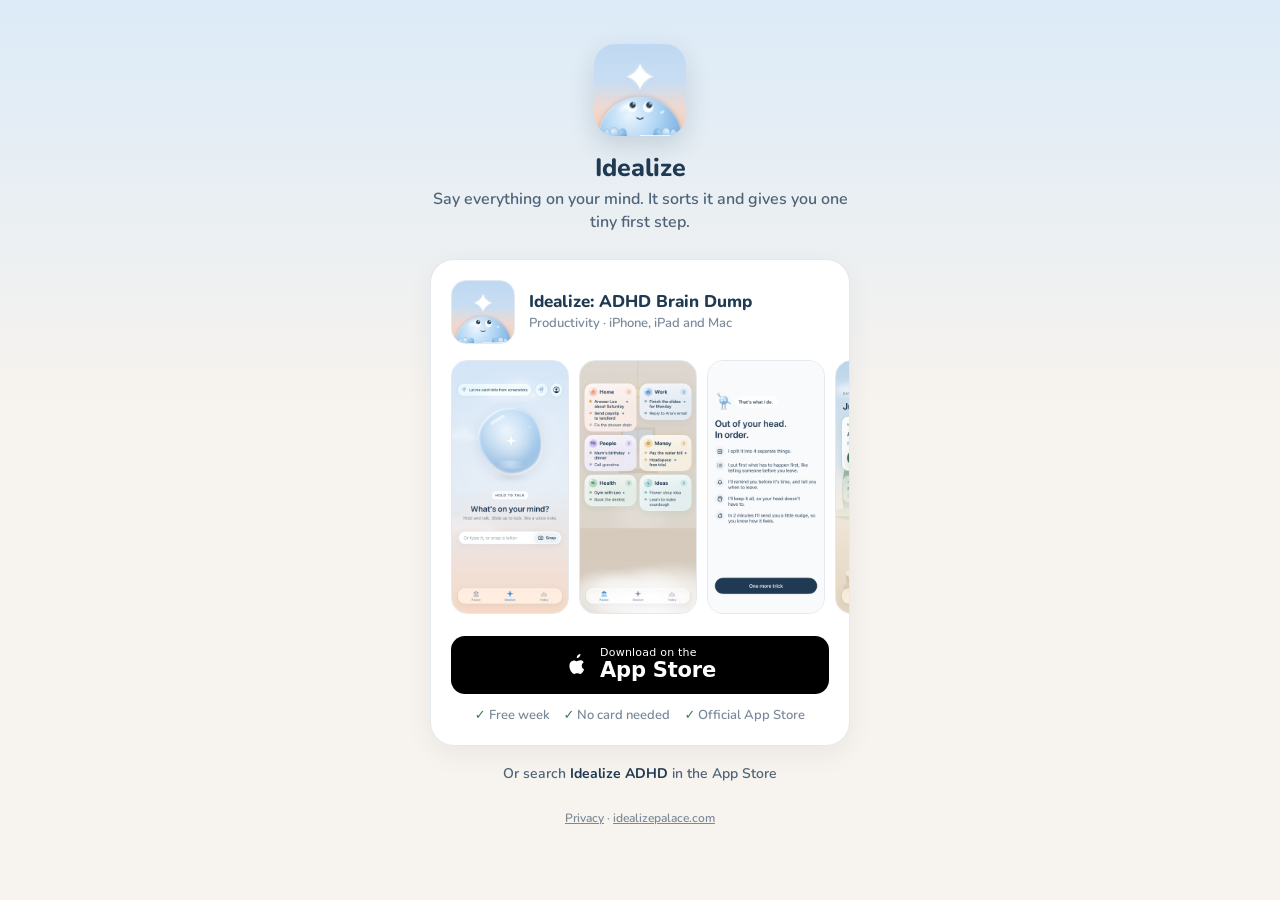
==== app/index.html @ 378fb2b2 "Short bio URLs: /app (Idealize TikTok, ct=tt-idealize-bio) and /miaparker (ct=tt-mia) Co-Authored-By" ====
<!doctype html>
<html lang="en">
<head>
<meta charset="utf-8">
<meta name="viewport" content="width=device-width, initial-scale=1, viewport-fit=cover">
<meta name="color-scheme" content="light only">
<meta http-equiv="Cache-Control" content="no-cache, no-store, must-revalidate">
<meta http-equiv="Pragma" content="no-cache">
<meta http-equiv="Expires" content="0">
<title>Get Idealize</title>
<meta name="description" content="Say everything on your mind. Idealize sorts it and gives you one tiny first step.">
<meta name="robots" content="noindex">
<meta name="theme-color" content="#DCEBF8">
<meta property="og:title" content="Idealize: ADHD Brain Dump">
<meta property="og:image" content="https://idealizepalace.com/assets/img/og.png">
<link rel="icon" type="image/png" sizes="192x192" href="/assets/img/icon-192.png">
<link rel="apple-touch-icon" href="/assets/img/apple-touch-icon.png">
<link rel="preconnect" href="https://fonts.googleapis.com">
<link rel="preconnect" href="https://fonts.gstatic.com" crossorigin>
<link href="https://fonts.googleapis.com/css2?family=Nunito:wght@600;700;800&display=swap" rel="stylesheet">
<style>
  :root { color-scheme: light; --bg1: #DCEBF8; --bg2: #F7F3EE; --card: #FFFFFF; --ink: #1F3A52; --ink-2: #4E6377; --ink-3: #7A8A99; --line: #E3E9EF; }
  * { box-sizing: border-box; }
  html, body { margin: 0; background: var(--bg2); }
  body { min-height: 100svh; background: linear-gradient(180deg, var(--bg1) 0%, var(--bg2) 45%); color: var(--ink); font: 600 17px/1.45 Nunito, ui-rounded, -apple-system, system-ui, sans-serif; display: flex; justify-content: center; padding: 44px 16px calc(36px + env(safe-area-inset-bottom)); }
  main { width: 100%; max-width: 420px; text-align: center; }
  .icon { width: 92px; height: 92px; border-radius: 21px; display: block; margin: 0 auto; box-shadow: 0 10px 26px rgba(31,58,82,.16); }
  h1 { font-size: 25px; font-weight: 800; margin: 14px 0 2px; }
  .sub { color: var(--ink-2); margin: 0 0 24px; font-size: 16px; }

  .card { background: var(--card); border: 1px solid var(--line); border-radius: 24px; padding: 20px; box-shadow: 0 8px 28px rgba(31,58,82,.06); text-align: left; }
  .listing { display: flex; align-items: center; gap: 14px; }
  .listing img { width: 64px; height: 64px; border-radius: 15px; flex: none; border: 1px solid var(--line); }
  .listing b { display: block; font-size: 17px; font-weight: 800; line-height: 1.25; }
  .listing span { display: block; color: var(--ink-3); font-size: 13px; margin-top: 2px; }

  .shots { display: flex; gap: 10px; margin: 16px -20px 0; padding: 0 20px 4px; overflow-x: auto; scrollbar-width: none; }
  .shots::-webkit-scrollbar { display: none; }
  .shots img { width: 118px; height: auto; border-radius: 16px; border: 1px solid var(--line); flex: none; }

  .badge { display: flex; align-items: center; justify-content: center; gap: 10px; margin-top: 18px; min-height: 58px; border-radius: 14px; background: #000; color: #fff; text-decoration: none; }
  .badge svg { width: 26px; height: 26px; fill: #fff; }
  .badge small { display: block; font: 500 11px/1.1 -apple-system, system-ui, sans-serif; letter-spacing: .02em; }
  .badge strong { display: block; font: 600 21px/1.1 -apple-system, system-ui, sans-serif; letter-spacing: -.01em; }
  .facts { display: flex; justify-content: center; flex-wrap: wrap; gap: 6px 14px; margin: 12px 0 0; color: var(--ink-3); font-size: 13px; }
  .facts span::before { content: "✓ "; color: #3F7A5C; }

  .tt { display: none; margin-top: 18px; font-size: 15px; color: var(--ink-2); background: #F3F6F9; border-radius: 16px; padding: 14px 16px; }
  .tt.on { display: block; }
  .tt b { color: var(--ink); }
  .tt ol { margin: 8px 0 0; padding-left: 20px; }
  .tt li { margin: 3px 0; }

  .search { margin-top: 18px; font-size: 14px; color: var(--ink-2); }
  .search b { color: var(--ink); }
  footer { margin-top: 26px; font-size: 12px; color: var(--ink-3); }
  footer a { color: var(--ink-3); }
</style>
</head>
<body>
<main>
  <img class="icon" src="/assets/img/icon-192.png" alt="Idealize app icon">
  <h1>Idealize</h1>
  <p class="sub">Say everything on your mind. It sorts it and gives you one tiny first step.</p>

  <div class="card">
    <div class="listing">
      <img src="/assets/img/icon-192.png" alt="">
      <div><b>Idealize: ADHD Brain Dump</b><span>Productivity · iPhone, iPad and Mac</span></div>
    </div>

    <div class="shots" aria-label="App screenshots">
      <img src="/assets/img/home.jpg" alt="Hold the bubble and talk" loading="lazy">
      <img src="/assets/img/palace-areas.jpg" alt="Everything sorted into Home, Work, People, Money, Health and Ideas" loading="lazy">
      <img src="/assets/img/sorted.jpg" alt="It splits what you said into separate things" loading="lazy">
      <img src="/assets/img/today.jpg" alt="Today shows just one thing first" loading="lazy">
    </div>

    <a class="badge" id="get" href="https://apps.apple.com/app/apple-store/id6819672437?pt=129569890&amp;ct=tt-idealize-bio&amp;mt=8">
      <svg viewBox="0 0 24 24" aria-hidden="true"><path d="M16.37 12.6c.02 2.5 2.2 3.33 2.23 3.34-.02.06-.35 1.19-1.15 2.36-.69 1.01-1.41 2.02-2.55 2.04-1.11.02-1.47-.66-2.75-.66-1.27 0-1.67.64-2.73.68-1.1.04-1.94-1.09-2.64-2.1-1.43-2.07-2.53-5.85-1.06-8.4.73-1.27 2.04-2.07 3.46-2.09 1.08-.02 2.1.73 2.76.73.66 0 1.9-.9 3.2-.77.55.02 2.08.22 3.06 1.66-.08.05-1.83 1.07-1.83 3.2ZM14.27 4.46c.58-.71.98-1.69.87-2.67-.84.03-1.86.56-2.46 1.27-.54.62-1.01 1.62-.88 2.58.94.07 1.89-.48 2.47-1.18Z"/></svg>
      <div><small>Download on the</small><strong>App Store</strong></div>
    </a>
    <div class="facts"><span>Free week</span><span>No card needed</span><span>Official App Store</span></div>

    <div class="tt" id="tt">
      <b>Opening from TikTok?</b> TikTok doesn't let links open the App Store, so:
      <ol>
        <li>Tap <b>···</b> at the top right</li>
        <li>Choose <b>Open in browser</b></li>
        <li>Tap <b>Download on the App Store</b></li>
      </ol>
    </div>
  </div>

  <p class="search">Or search <b>Idealize ADHD</b> in the App Store</p>
  <footer><a href="/privacy/">Privacy</a> · <a href="/">idealizepalace.com</a></footer>
</main>
<script>
  (function () {
    var p = new URLSearchParams(location.search).get("c") || "";
    if (/^[a-z0-9-]{2,40}$/.test(p)) {
      document.getElementById("get").href = "https://apps.apple.com/app/apple-store/id6819672437?pt=129569890&ct=" + p + "&mt=8";
    }
    if (/musical_ly|BytedanceWebview|TikTok|Bytedance/i.test(navigator.userAgent || "")) {
      document.getElementById("tt").classList.add("on");
    }
  })();
</script>
</body>
</html>
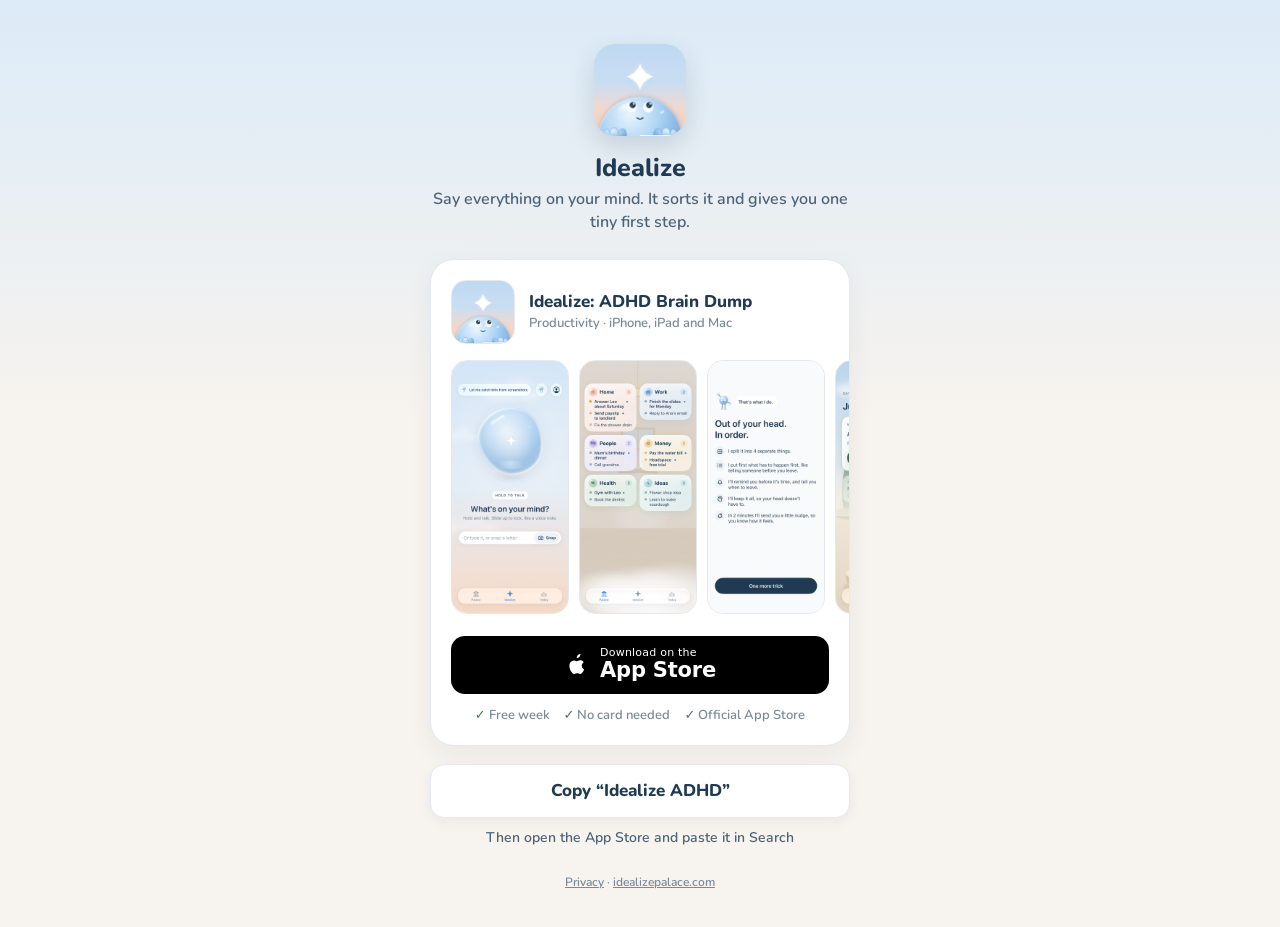
==== commit 92ef8d4b: "Link pages: copy 'Idealize ADHD' button + anonymous page/tap counts (PostHog EU); privacy note Co-Au" ====
--- a/app/index.html
+++ b/app/index.html
@@ -55,6 +55,10 @@
   .search b { color: var(--ink); }
   footer { margin-top: 26px; font-size: 12px; color: var(--ink-3); }
   footer a { color: var(--ink-3); }
+  .copy { display: block; width: 100%; margin-top: 18px; min-height: 54px; border-radius: 14px; border: 1.5px solid var(--line); background: #fff; color: var(--ink); font: 800 17px/1.2 Nunito, ui-rounded, -apple-system, system-ui, sans-serif; cursor: pointer; box-shadow: 0 4px 14px rgba(31,36,48,.05); }
+  .copy.done { border-color: #3F7A5C; color: #3F7A5C; }
+  .search { margin-top: 10px; }
+  .tt .or { margin: 8px 0 0; }
 </style>
 </head>
 <body>
@@ -89,10 +93,12 @@
         <li>Choose <b>Open in browser</b></li>
         <li>Tap <b>Download on the App Store</b></li>
       </ol>
+      <p class="or">Or tap <b>Copy</b> below and paste it in the App Store.</p>
     </div>
   </div>
 
-  <p class="search">Or search <b>Idealize ADHD</b> in the App Store</p>
+  <button class="copy" id="copy" type="button">Copy &ldquo;Idealize ADHD&rdquo;</button>
+  <p class="search" id="copyhint">Then open the App Store and paste it in Search</p>
   <footer><a href="/privacy/">Privacy</a> · <a href="/">idealizepalace.com</a></footer>
 </main>
 <script>
@@ -106,5 +112,34 @@
     }
   })();
 </script>
+<script>
+  (function () {
+    var K = "phc_vDJv6ztknBA2YRVR6KC6F3j2TRK58YtbgSRV9fyjnZep";
+    var tt = /musical_ly|BytedanceWebview|TikTok|Bytedance/i.test(navigator.userAgent || "");
+    var get = document.getElementById("get"), copy = document.getElementById("copy"), hint = document.getElementById("copyhint");
+    var ct = (get.href.match(/ct=([a-z0-9-]+)/) || [])[1] || "";
+    var page = location.pathname.replace(/\//g, "") || "home";
+    var id = "web-" + Math.random().toString(36).slice(2) + Date.now().toString(36);
+    function ev(name) {
+      try {
+        fetch("https://eu.i.posthog.com/capture/", { method: "POST", mode: "no-cors", keepalive: true, headers: { "Content-Type": "text/plain" },
+          body: JSON.stringify({ api_key: K, event: name, distinct_id: id, properties: { $process_person_profile: false, $geoip_disable: true, page: page, ct: ct, in_tiktok: tt, $current_url: location.origin + location.pathname } }) });
+      } catch (e) {}
+    }
+    ev("link_page_view");
+    get.addEventListener("click", function () { ev("link_download_tap"); });
+    function done() { copy.textContent = "Copied ✓"; copy.classList.add("done"); hint.innerHTML = "Now open the <b>App Store</b>, tap Search and paste"; }
+    function fallback() {
+      var t = document.createElement("textarea"); t.value = "Idealize ADHD"; t.setAttribute("readonly", ""); t.style.position = "fixed"; t.style.opacity = "0";
+      document.body.appendChild(t); t.select(); t.setSelectionRange(0, 99);
+      try { document.execCommand("copy"); } catch (e) {}
+      document.body.removeChild(t); done();
+    }
+    copy.addEventListener("click", function () {
+      ev("link_copy_tap");
+      if (navigator.clipboard && navigator.clipboard.writeText) navigator.clipboard.writeText("Idealize ADHD").then(done, fallback); else fallback();
+    });
+  })();
+</script>
 </body>
 </html>
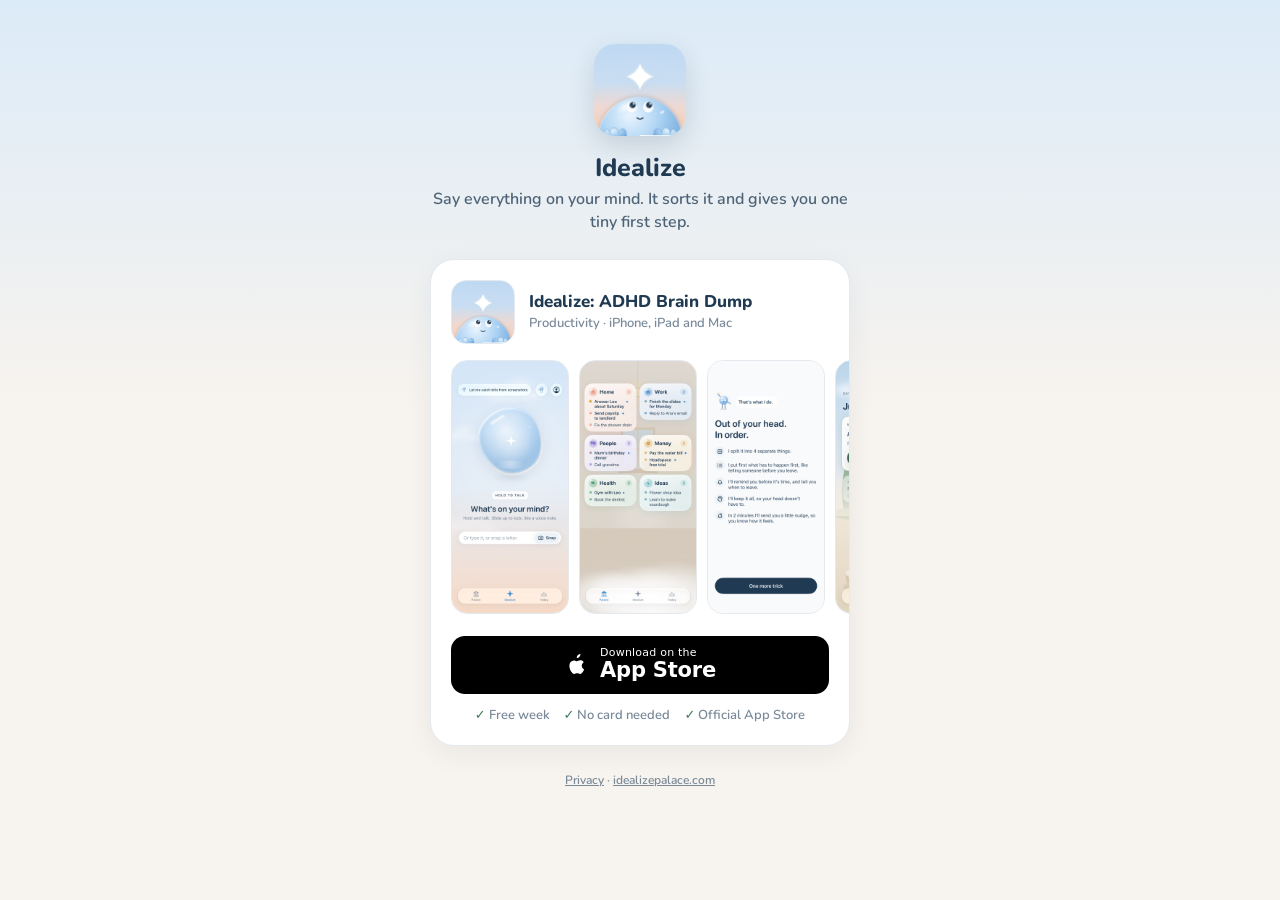
==== commit b41929e8: "Link pages: one path per context (TikTok: open-in-browser pointer + steps + copy, no dead App Store " ====
--- a/app/index.html
+++ b/app/index.html
@@ -59,9 +59,19 @@
   .copy.done { border-color: #3F7A5C; color: #3F7A5C; }
   .search { margin-top: 10px; }
   .tt .or { margin: 8px 0 0; }
+  .copy, #copyhint { display: none; }
+  .intt .copy, .intt #copyhint { display: block; }
+  .intt .badge { display: none; }
+  .intt .facts { margin-top: 14px; }
+  .intt .tt { display: block; margin-top: 16px; }
+  .copy { margin-top: 12px; }
+  .ptr { display: none; position: fixed; top: 10px; right: 12px; z-index: 9; background: var(--ink); color: #fff; font-size: 14px; font-weight: 800; padding: 9px 14px; border-radius: 14px; box-shadow: 0 6px 18px rgba(0,0,0,.18); }
+  .intt .ptr { display: block; }
 </style>
+<script>if (/musical_ly|BytedanceWebview|TikTok|Bytedance/i.test(navigator.userAgent || "")) document.documentElement.classList.add("intt");</script>
 </head>
 <body>
+<div class="ptr">Tap ··· then Open in browser ↗</div>
 <main>
   <img class="icon" src="/assets/img/icon-192.png" alt="Idealize app icon">
   <h1>Idealize</h1>
@@ -93,12 +103,11 @@
         <li>Choose <b>Open in browser</b></li>
         <li>Tap <b>Download on the App Store</b></li>
       </ol>
-      <p class="or">Or tap <b>Copy</b> below and paste it in the App Store.</p>
+      <p class="search" id="copyhint">Or copy the name and paste it in App Store search</p>
+      <button class="copy" id="copy" type="button">Copy &ldquo;Idealize ADHD&rdquo;</button>
     </div>
   </div>
 
-  <button class="copy" id="copy" type="button">Copy &ldquo;Idealize ADHD&rdquo;</button>
-  <p class="search" id="copyhint">Then open the App Store and paste it in Search</p>
   <footer><a href="/privacy/">Privacy</a> · <a href="/">idealizepalace.com</a></footer>
 </main>
 <script>
